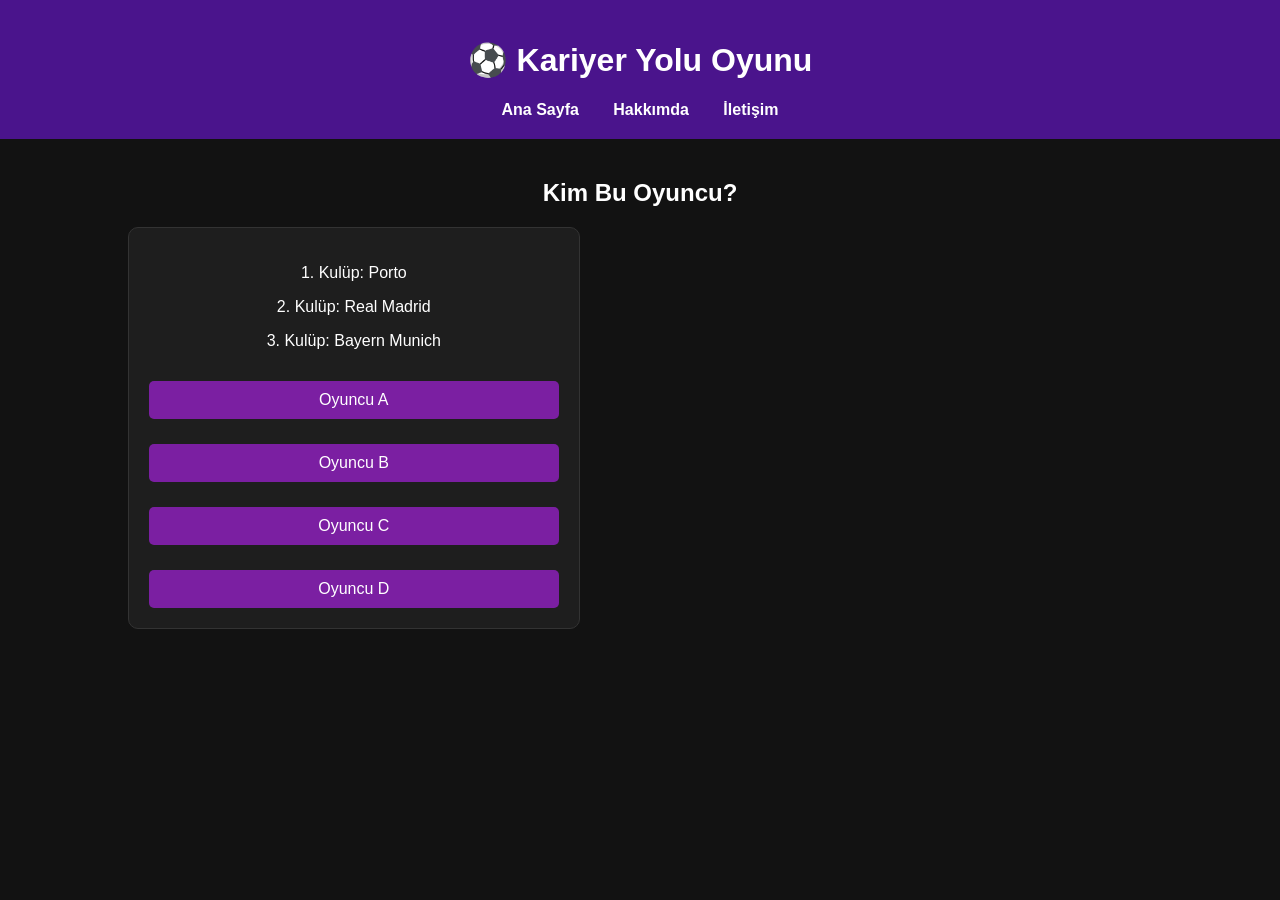
==== kariyer.html @ caf09eb6 "Add files via upload" ====
<!DOCTYPE html>
<html lang="tr">
<head>
    <meta charset="UTF-8">
    <title>Kariyer Yolu | Futbol Quiz</title>
    <link rel="stylesheet" href="style.css">
</head>
<body>

    <header>
        <h1>⚽ Kariyer Yolu Oyunu</h1>
        <nav>
            <a href="index.html">Ana Sayfa</a>
            <a href="about.html">Hakkımda</a>
            <a href="iletisim.html">İletişim</a>
        </nav>
    </header>

    <div class="container">
        <h2>Kim Bu Oyuncu?</h2>
        <div class="kart">
            <p>1. Kulüp: Porto</p>
            <p>2. Kulüp: Real Madrid</p>
            <p>3. Kulüp: Bayern Munich</p>
            <div class="secenekler">
                <a href="#" class="buton">Oyuncu A</a>
                <a href="#" class="buton">Oyuncu B</a>
                <a href="#" class="buton">Oyuncu C</a>
                <a href="#" class="buton">Oyuncu D</a>
            </div>
        </div>
    </div>

</body>
</html>
---- style.css ----
body {
    font-family: 'Segoe UI', Tahoma, sans-serif;
    margin: 0;
    background-color: #121212; 
    color: #ffffff;
}
header {
    background-color: #4a148c;
    padding: 20px;
    text-align: center;
}
nav a {
    color: white;
    text-decoration: none;
    margin: 0 15px;
    font-weight: bold;
}
.container {
    width: 80%;
    margin: 40px auto;
    text-align: center;
}
.kategori-alani {
    display: flex;
    justify-content: center;
    gap: 30px;
    margin-top: 40px;
}
.kart {
    background: #1e1e1e;
    padding: 20px;
    border-radius: 10px;
    border: 1px solid #333;
    width: 40%;
}
.buton {
    display: inline-block;
    margin-top: 15px;
    padding: 10px 20px;
    background-color: #7b1fa2;
    color: white;
    text-decoration: none;
    border-radius: 5px;
    border: none;
    cursor: pointer;
}
.buton:hover {
    background-color: #9c27b0;
}
.iletisim-formu {
    display: flex;
    flex-direction: column;
    width: 50%;
    margin: 0 auto;
    gap: 15px;
}
.iletisim-formu input, .iletisim-formu textarea {
    padding: 12px;
    border-radius: 5px;
    border: 1px solid #333;
    background-color: #1e1e1e;
    color: white;
}
.secenekler {
    display: flex;
    flex-direction: column;
    gap: 10px;
}
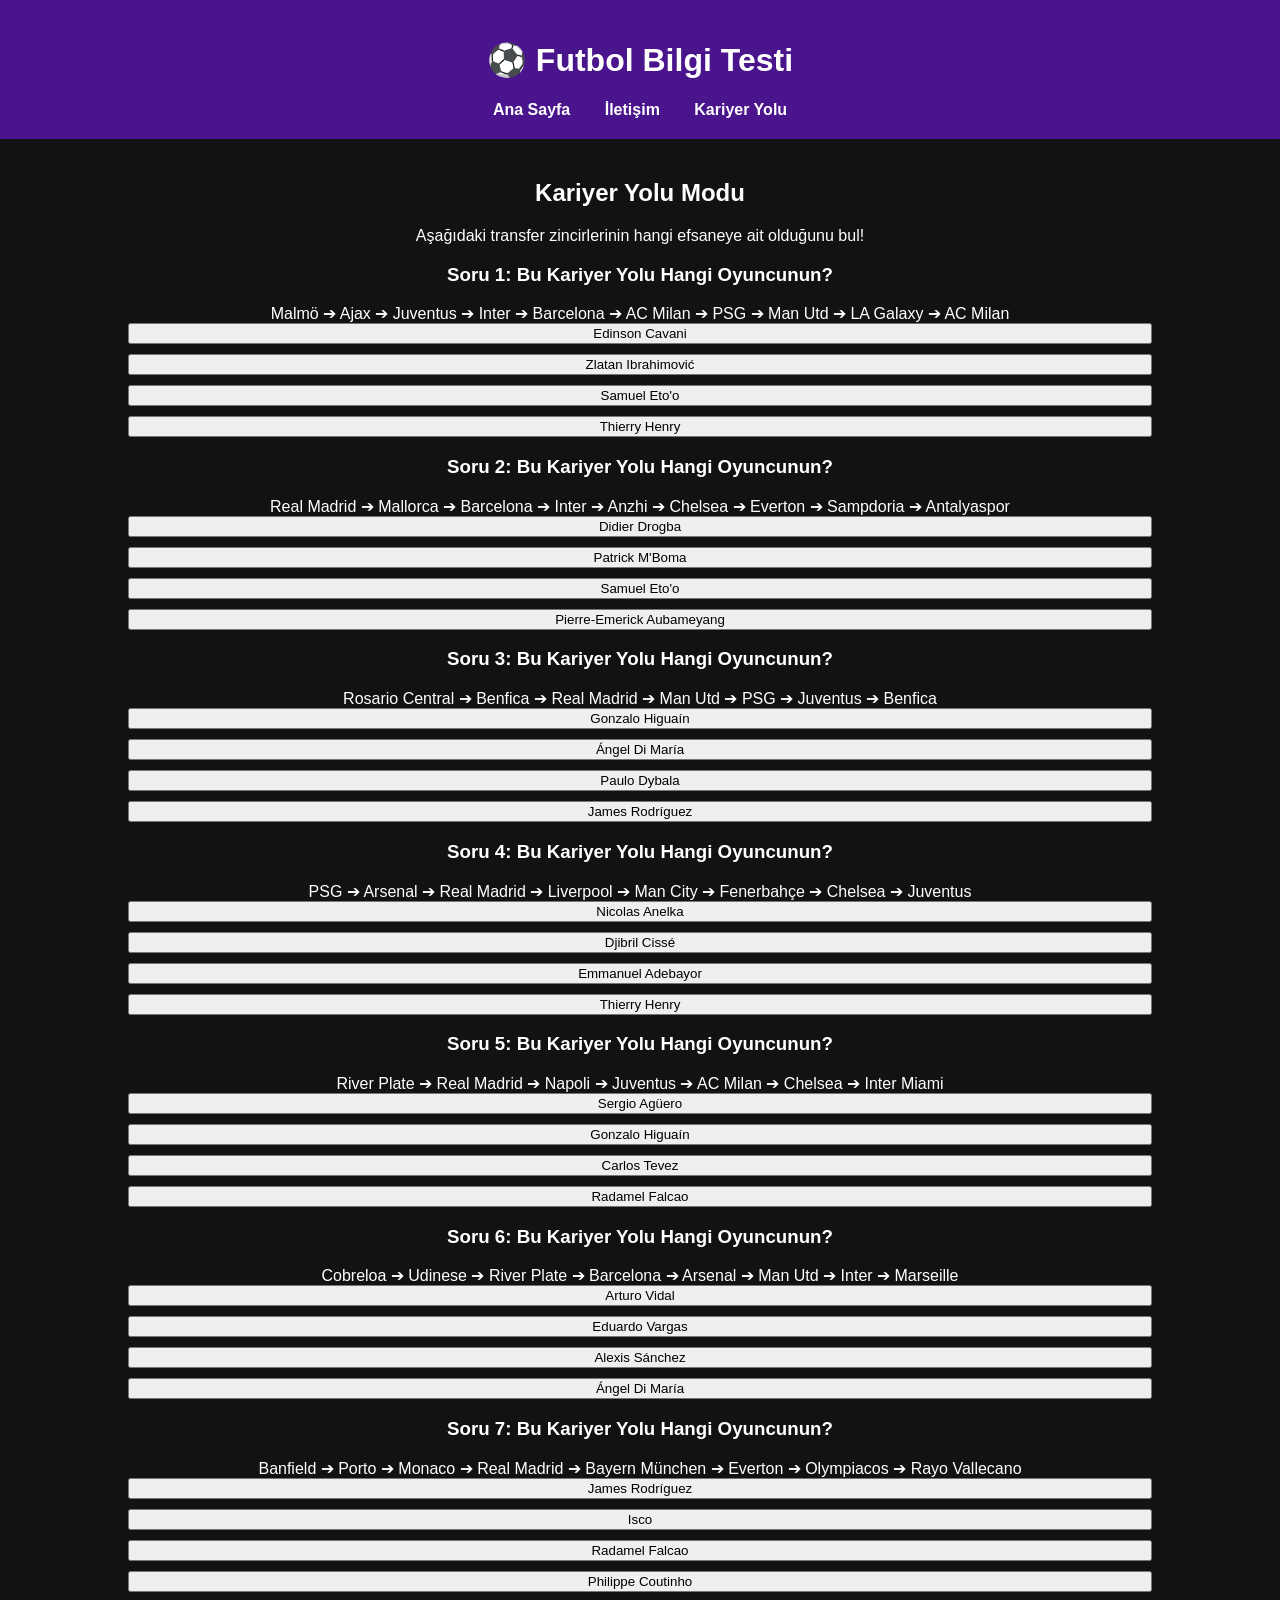
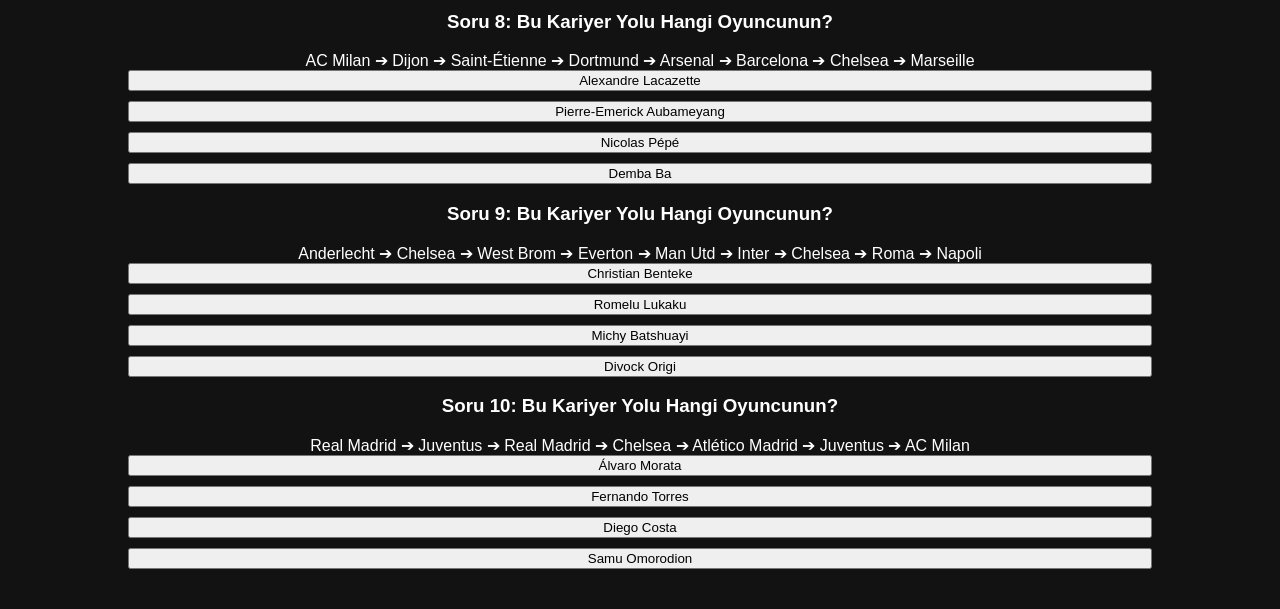
==== commit d711c8ff: "kariyer.html" ====
--- a/kariyer.html
+++ b/kariyer.html
@@ -2,34 +2,165 @@
 <html lang="tr">
 <head>
     <meta charset="UTF-8">
-    <title>Kariyer Yolu | Futbol Quiz</title>
+    <title>Kariyer Yolu - Futbol Bilgi Testi</title>
     <link rel="stylesheet" href="style.css">
 </head>
 <body>
 
     <header>
-        <h1>⚽ Kariyer Yolu Oyunu</h1>
+        <h1>⚽ Futbol Bilgi Testi</h1>
         <nav>
             <a href="index.html">Ana Sayfa</a>
-            <a href="about.html">Hakkımda</a>
             <a href="iletisim.html">İletişim</a>
+            <a href="kariyer.html">Kariyer Yolu</a>
         </nav>
     </header>
 
-    <div class="container">
-        <h2>Kim Bu Oyuncu?</h2>
-        <div class="kart">
-            <p>1. Kulüp: Porto</p>
-            <p>2. Kulüp: Real Madrid</p>
-            <p>3. Kulüp: Bayern Munich</p>
+    <div class="container oyun-konteyner">
+        <h2>Kariyer Yolu Modu</h2>
+        <p>Aşağıdaki transfer zincirlerinin hangi efsaneye ait olduğunu bul!</p>
+
+        <!-- Soru 1 -->
+        <div class="soru-kart">
+            <h3>Soru 1: Bu Kariyer Yolu Hangi Oyuncunun?</h3>
+            <div class="transfer-zinciri">
+                <span>Malmö</span> ➔ <span>Ajax</span> ➔ <span>Juventus</span> ➔ <span>Inter</span> ➔ <span>Barcelona</span> ➔ <span>AC Milan</span> ➔ <span>PSG</span> ➔ <span>Man Utd</span> ➔ <span>LA Galaxy</span> ➔ <span>AC Milan</span>
+            </div>
             <div class="secenekler">
-                <a href="#" class="buton">Oyuncu A</a>
-                <a href="#" class="buton">Oyuncu B</a>
-                <a href="#" class="buton">Oyuncu C</a>
-                <a href="#" class="buton">Oyuncu D</a>
+                <button class="secenek-btn">Edinson Cavani</button>
+                <button class="secenek-btn">Zlatan Ibrahimović</button>
+                <button class="secenek-btn">Samuel Eto'o</button>
+                <button class="secenek-btn">Thierry Henry</button>
             </div>
         </div>
+
+        <!-- Soru 2 -->
+        <div class="soru-kart">
+            <h3>Soru 2: Bu Kariyer Yolu Hangi Oyuncunun?</h3>
+            <div class="transfer-zinciri">
+                <span>Real Madrid</span> ➔ <span>Mallorca</span> ➔ <span>Barcelona</span> ➔ <span>Inter</span> ➔ <span>Anzhi</span> ➔ <span>Chelsea</span> ➔ <span>Everton</span> ➔ <span>Sampdoria</span> ➔ <span>Antalyaspor</span>
+            </div>
+            <div class="secenekler">
+                <button class="secenek-btn">Didier Drogba</button>
+                <button class="secenek-btn">Patrick M'Boma</button>
+                <button class="secenek-btn">Samuel Eto'o</button>
+                <button class="secenek-btn">Pierre-Emerick Aubameyang</button>
+            </div>
+        </div>
+
+        <!-- Soru 3 -->
+        <div class="soru-kart">
+            <h3>Soru 3: Bu Kariyer Yolu Hangi Oyuncunun?</h3>
+            <div class="transfer-zinciri">
+                <span>Rosario Central</span> ➔ <span>Benfica</span> ➔ <span>Real Madrid</span> ➔ <span>Man Utd</span> ➔ <span>PSG</span> ➔ <span>Juventus</span> ➔ <span>Benfica</span>
+            </div>
+            <div class="secenekler">
+                <button class="secenek-btn">Gonzalo Higuaín</button>
+                <button class="secenek-btn">Ángel Di María</button>
+                <button class="secenek-btn">Paulo Dybala</button>
+                <button class="secenek-btn">James Rodríguez</button>
+            </div>
+        </div>
+
+        <!-- Soru 4 -->
+        <div class="soru-kart">
+            <h3>Soru 4: Bu Kariyer Yolu Hangi Oyuncunun?</h3>
+            <div class="transfer-zinciri">
+                <span>PSG</span> ➔ <span>Arsenal</span> ➔ <span>Real Madrid</span> ➔ <span>Liverpool</span> ➔ <span>Man City</span> ➔ <span>Fenerbahçe</span> ➔ <span>Chelsea</span> ➔ <span>Juventus</span>
+            </div>
+            <div class="secenekler">
+                <button class="secenek-btn">Nicolas Anelka</button>
+                <button class="secenek-btn">Djibril Cissé</button>
+                <button class="secenek-btn">Emmanuel Adebayor</button>
+                <button class="secenek-btn">Thierry Henry</button>
+            </div>
+        </div>
+
+        <!-- Soru 5 -->
+        <div class="soru-kart">
+            <h3>Soru 5: Bu Kariyer Yolu Hangi Oyuncunun?</h3>
+            <div class="transfer-zinciri">
+                <span>River Plate</span> ➔ <span>Real Madrid</span> ➔ <span>Napoli</span> ➔ <span>Juventus</span> ➔ <span>AC Milan</span> ➔ <span>Chelsea</span> ➔ <span>Inter Miami</span>
+            </div>
+            <div class="secenekler">
+                <button class="secenek-btn">Sergio Agüero</button>
+                <button class="secenek-btn">Gonzalo Higuaín</button>
+                <button class="secenek-btn">Carlos Tevez</button>
+                <button class="secenek-btn">Radamel Falcao</button>
+            </div>
+        </div>
+
+        <!-- Soru 6 -->
+        <div class="soru-kart">
+            <h3>Soru 6: Bu Kariyer Yolu Hangi Oyuncunun?</h3>
+            <div class="transfer-zinciri">
+                <span>Cobreloa</span> ➔ <span>Udinese</span> ➔ <span>River Plate</span> ➔ <span>Barcelona</span> ➔ <span>Arsenal</span> ➔ <span>Man Utd</span> ➔ <span>Inter</span> ➔ <span>Marseille</span>
+            </div>
+            <div class="secenekler">
+                <button class="secenek-btn">Arturo Vidal</button>
+                <button class="secenek-btn">Eduardo Vargas</button>
+                <button class="secenek-btn">Alexis Sánchez</button>
+                <button class="secenek-btn">Ángel Di María</button>
+            </div>
+        </div>
+
+        <!-- Soru 7 -->
+        <div class="soru-kart">
+            <h3>Soru 7: Bu Kariyer Yolu Hangi Oyuncunun?</h3>
+            <div class="transfer-zinciri">
+                <span>Banfield</span> ➔ <span>Porto</span> ➔ <span>Monaco</span> ➔ <span>Real Madrid</span> ➔ <span>Bayern München</span> ➔ <span>Everton</span> ➔ <span>Olympiacos</span> ➔ <span>Rayo Vallecano</span>
+            </div>
+            <div class="secenekler">
+                <button class="secenek-btn">James Rodríguez</button>
+                <button class="secenek-btn">Isco</button>
+                <button class="secenek-btn">Radamel Falcao</button>
+                <button class="secenek-btn">Philippe Coutinho</button>
+            </div>
+        </div>
+
+        <!-- Soru 8 -->
+        <div class="soru-kart">
+            <h3>Soru 8: Bu Kariyer Yolu Hangi Oyuncunun?</h3>
+            <div class="transfer-zinciri">
+                <span>AC Milan</span> ➔ <span>Dijon</span> ➔ <span>Saint-Étienne</span> ➔ <span>Dortmund</span> ➔ <span>Arsenal</span> ➔ <span>Barcelona</span> ➔ <span>Chelsea</span> ➔ <span>Marseille</span>
+            </div>
+            <div class="secenekler">
+                <button class="secenek-btn">Alexandre Lacazette</button>
+                <button class="secenek-btn">Pierre-Emerick Aubameyang</button>
+                <button class="secenek-btn">Nicolas Pépé</button>
+                <button class="secenek-btn">Demba Ba</button>
+            </div>
+        </div>
+
+        <!-- Soru 9 -->
+        <div class="soru-kart">
+            <h3>Soru 9: Bu Kariyer Yolu Hangi Oyuncunun?</h3>
+            <div class="transfer-zinciri">
+                <span>Anderlecht</span> ➔ <span>Chelsea</span> ➔ <span>West Brom</span> ➔ <span>Everton</span> ➔ <span>Man Utd</span> ➔ <span>Inter</span> ➔ <span>Chelsea</span> ➔ <span>Roma</span> ➔ <span>Napoli</span>
+            </div>
+            <div class="secenekler">
+                <button class="secenek-btn">Christian Benteke</button>
+                <button class="secenek-btn">Romelu Lukaku</button>
+                <button class="secenek-btn">Michy Batshuayi</button>
+                <button class="secenek-btn">Divock Origi</button>
+            </div>
+        </div>
+
+        <!-- Soru 10 -->
+        <div class="soru-kart">
+            <h3>Soru 10: Bu Kariyer Yolu Hangi Oyuncunun?</h3>
+            <div class="transfer-zinciri">
+                <span>Real Madrid</span> ➔ <span>Juventus</span> ➔ <span>Real Madrid</span> ➔ <span>Chelsea</span> ➔ <span>Atlético Madrid</span> ➔ <span>Juventus</span> ➔ <span>AC Milan</span>
+            </div>
+            <div class="secenekler">
+                <button class="secenek-btn">Álvaro Morata</button>
+                <button class="secenek-btn">Fernando Torres</button>
+                <button class="secenek-btn">Diego Costa</button>
+                <button class="secenek-btn">Samu Omorodion</button>
+            </div>
+        </div>
+
     </div>
 
 </body>
-</html>+</html>
